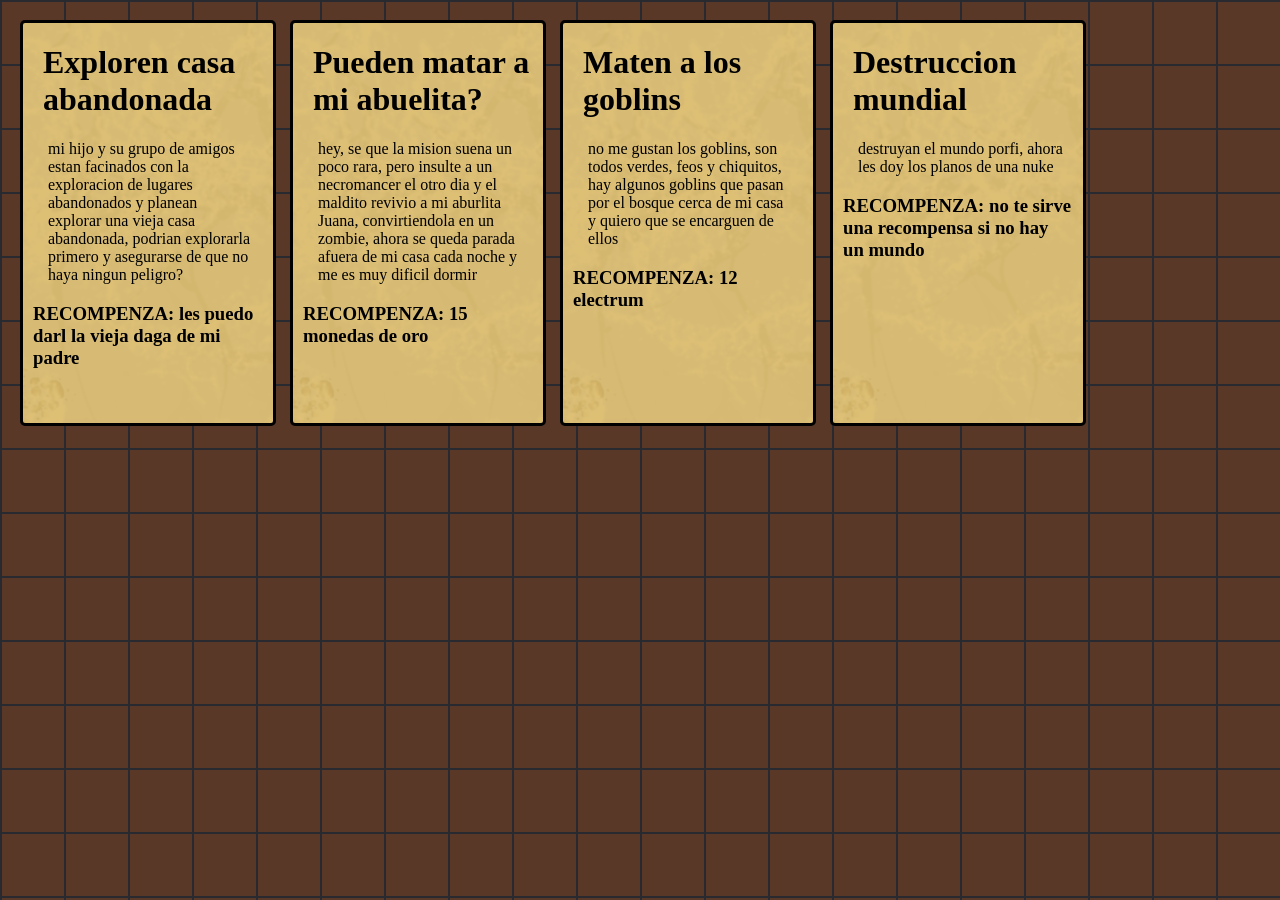
==== index.html @ 37a22b60 "añadi una joke tarjeta" ====
<!DOCTYPE html>
<HTML>
    <head> 
        <!--<meta http-equiv="refresh" content="50"> -->
        <meta charset=utf-8>
        <meta http-equiv='X-UA-Compatible' content='IE-edge'>
        <title>Quest Board</title>
        <meta name='viewport' content='width=device-width, initial-scale=1'>
        <link rel="stylesheet" type="text/css" href="main.css"/>
    </head>
    <body> 
        
        <div id="container">
            <div class="card">
                <h1>Exploren casa abandonada</h1>
                <p>mi hijo y su grupo de amigos estan facinados con la exploracion de lugares abandonados y 
                    planean explorar una vieja casa abandonada, podrian explorarla primero y asegurarse de 
                    que no haya ningun peligro?</p>
                <h3>RECOMPENZA: les puedo darl la vieja daga de mi padre</h3>
            </div>

            <div class="card">
                <h1>Pueden matar a mi abuelita?</h1>
                <p>hey, se que la mision suena un poco rara, pero insulte a un necromancer el otro dia y el maldito
                    revivio a mi aburlita Juana, convirtiendola en un zombie, ahora se queda parada afuera de mi casa cada noche 
                    y me es muy dificil dormir
                </p>
                <h3>RECOMPENZA: 15 monedas de oro</h3>
            </div>
            <div class="card">
                <h1>Maten a los goblins</h1>
                <p>no me gustan los goblins, son todos verdes, feos y chiquitos, hay algunos goblins que pasan
                    por el bosque cerca de mi casa y quiero que se encarguen de ellos
                </p>
                <H3>RECOMPENZA: 12 electrum</H3>
            </div>
            <div class="card">
                <h1>Destruccion mundial</h1>
                <p> destruyan el mundo porfi, ahora les doy los planos de una nuke
                </p>
                <H3>RECOMPENZA: no te sirve una recompensa si no hay un mundo</H3>
            </div>
        </div>
        
    </body>
    <script src='main.js'></script>
</HTML>
---- main.css ----
body{
    padding: 0;
    margin: 0;
  }
  
  #container{
    background-color:#5A3828;
    background-image: linear-gradient(#292a30 .1em, transparent .1em), 
    linear-gradient(90deg, #292a30 .1em, transparent .1em);
    background-size: 4em 4em;
    height: 100vh;
  }
h1{
  margin-left: 20px;
}
p{
  margin-left: 25px;
  margin-right: 20px;
}
h3{
  margin-left: 10px;
  margin-right: 10px
}
  
  #card{
    width: 300px;
    height: 500px;
    background-color: #AFDA9F;
    background-image: url('img/HeroQuest.png');
    border-radius: 5px;
    cursor: pointer;
    position: fixed;
  }
.card{
    border-style: solid;
    border-width: 3px;
    width: 250px;
    height: 400px;
    border-radius: 5px;
    cursor: pointer;
    position: fixed;
}

.card:nth-child(1){
    left: 20px;
    top: 20px;
    background-color: #FFFFFF;
    background-image: url('img/HeroQuest.png');
}

.card:nth-child(2){ 
    left: 290px; /* card.width +20 for every new card to the right*/
    top: 20px;
    background-color: #9FC8DA;
    background-image: url('img/HeroQuest.png');
}
.card:nth-child(3){
    left: 560px;
    top: 20px; /* card.height +20 for every new card downwards*/
    background-color: #FFC8DA;
    background-image: url('img/HeroQuest.png');
}
.card:nth-child(4){
    left: 830px;
    top: 20px; /* card.height +20 for every new card downwards*/
    background-color: #FFC8DA;
    background-image: url('img/HeroQuest.png');
}
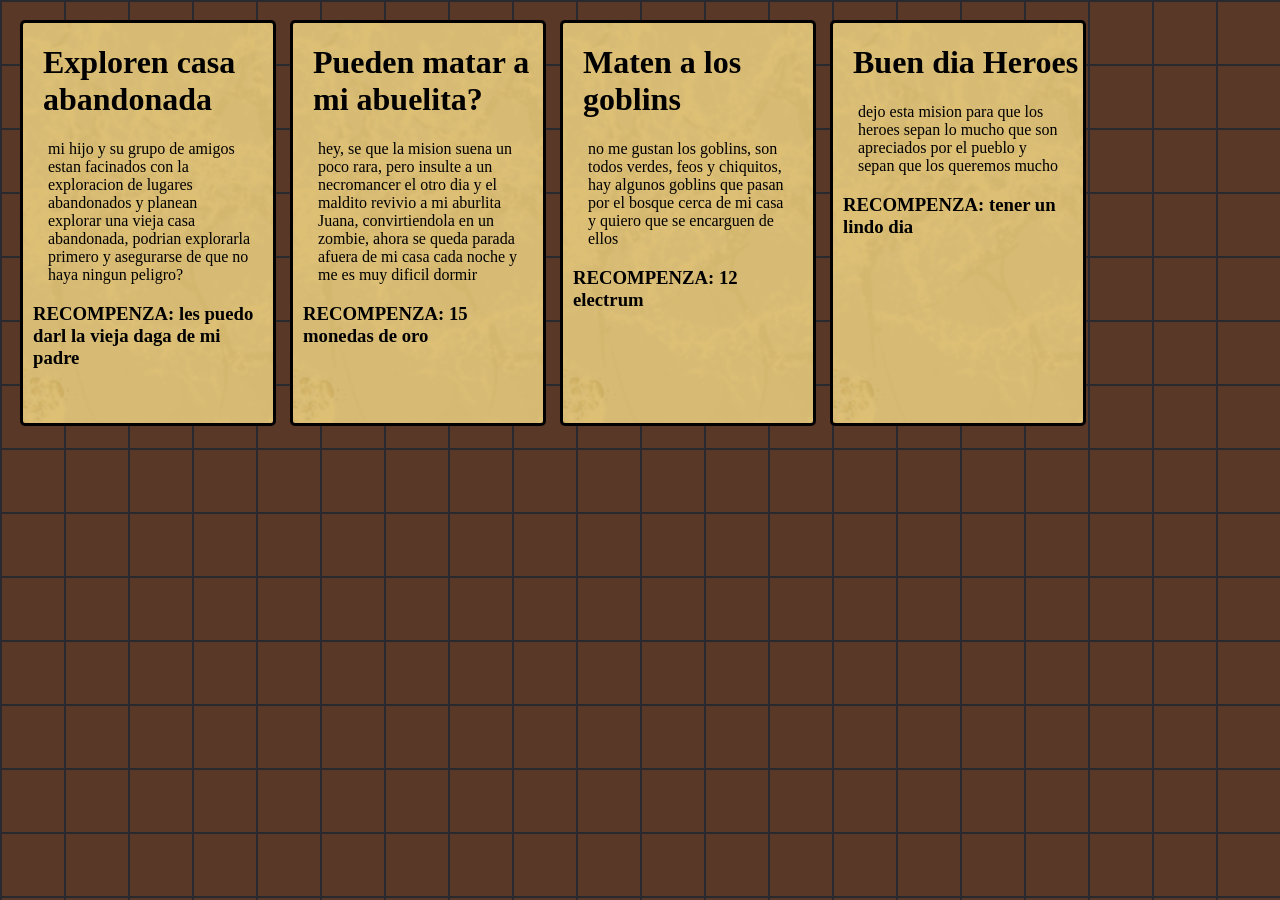
==== commit 397b3e85: "modifique la carta de destruccion mundial a algo positivo" ====
--- a/index.html
+++ b/index.html
@@ -35,10 +35,9 @@
                 <H3>RECOMPENZA: 12 electrum</H3>
             </div>
             <div class="card">
-                <h1>Destruccion mundial</h1>
-                <p> destruyan el mundo porfi, ahora les doy los planos de una nuke
-                </p>
-                <H3>RECOMPENZA: no te sirve una recompensa si no hay un mundo</H3>
+                <h1>Buen dia Heroes</h1>
+                <p> dejo esta mision para que los heroes sepan lo mucho que son apreciados por el pueblo y sepan que los queremos mucho</p>
+                <H3>RECOMPENZA: tener un lindo dia</H3>
             </div>
         </div>
         
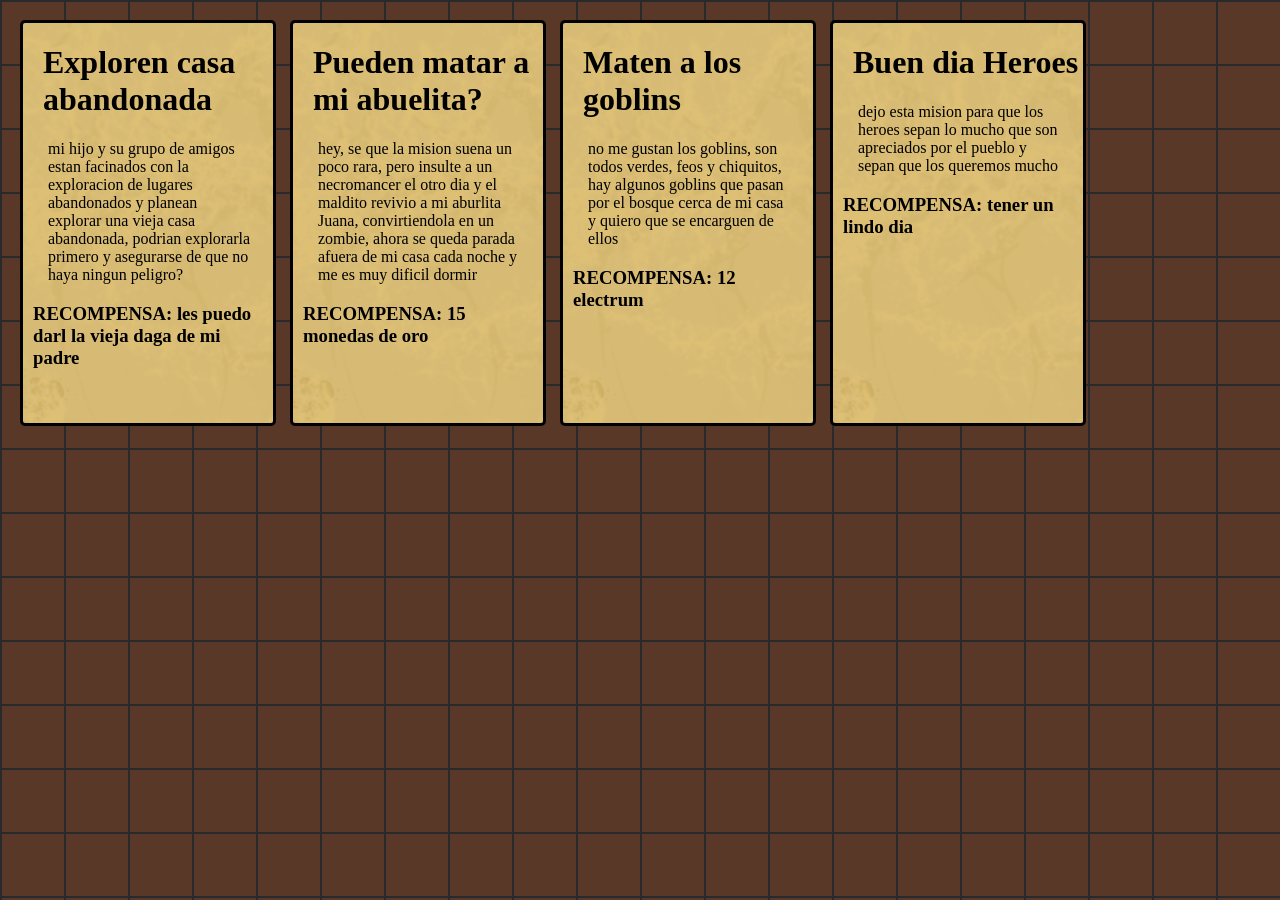
==== commit c6d911f7: "corrgi todos los Recompenza a recompensa" ====
--- a/index.html
+++ b/index.html
@@ -16,7 +16,7 @@
                 <p>mi hijo y su grupo de amigos estan facinados con la exploracion de lugares abandonados y 
                     planean explorar una vieja casa abandonada, podrian explorarla primero y asegurarse de 
                     que no haya ningun peligro?</p>
-                <h3>RECOMPENZA: les puedo darl la vieja daga de mi padre</h3>
+                <h3>RECOMPENSA: les puedo darl la vieja daga de mi padre</h3>
             </div>
 
             <div class="card">
@@ -25,19 +25,19 @@
                     revivio a mi aburlita Juana, convirtiendola en un zombie, ahora se queda parada afuera de mi casa cada noche 
                     y me es muy dificil dormir
                 </p>
-                <h3>RECOMPENZA: 15 monedas de oro</h3>
+                <h3>RECOMPENSA: 15 monedas de oro</h3>
             </div>
             <div class="card">
                 <h1>Maten a los goblins</h1>
                 <p>no me gustan los goblins, son todos verdes, feos y chiquitos, hay algunos goblins que pasan
                     por el bosque cerca de mi casa y quiero que se encarguen de ellos
                 </p>
-                <H3>RECOMPENZA: 12 electrum</H3>
+                <H3>RECOMPENSA: 12 electrum</H3>
             </div>
             <div class="card">
                 <h1>Buen dia Heroes</h1>
                 <p> dejo esta mision para que los heroes sepan lo mucho que son apreciados por el pueblo y sepan que los queremos mucho</p>
-                <H3>RECOMPENZA: tener un lindo dia</H3>
+                <H3>RECOMPENSA: tener un lindo dia</H3>
             </div>
         </div>
         
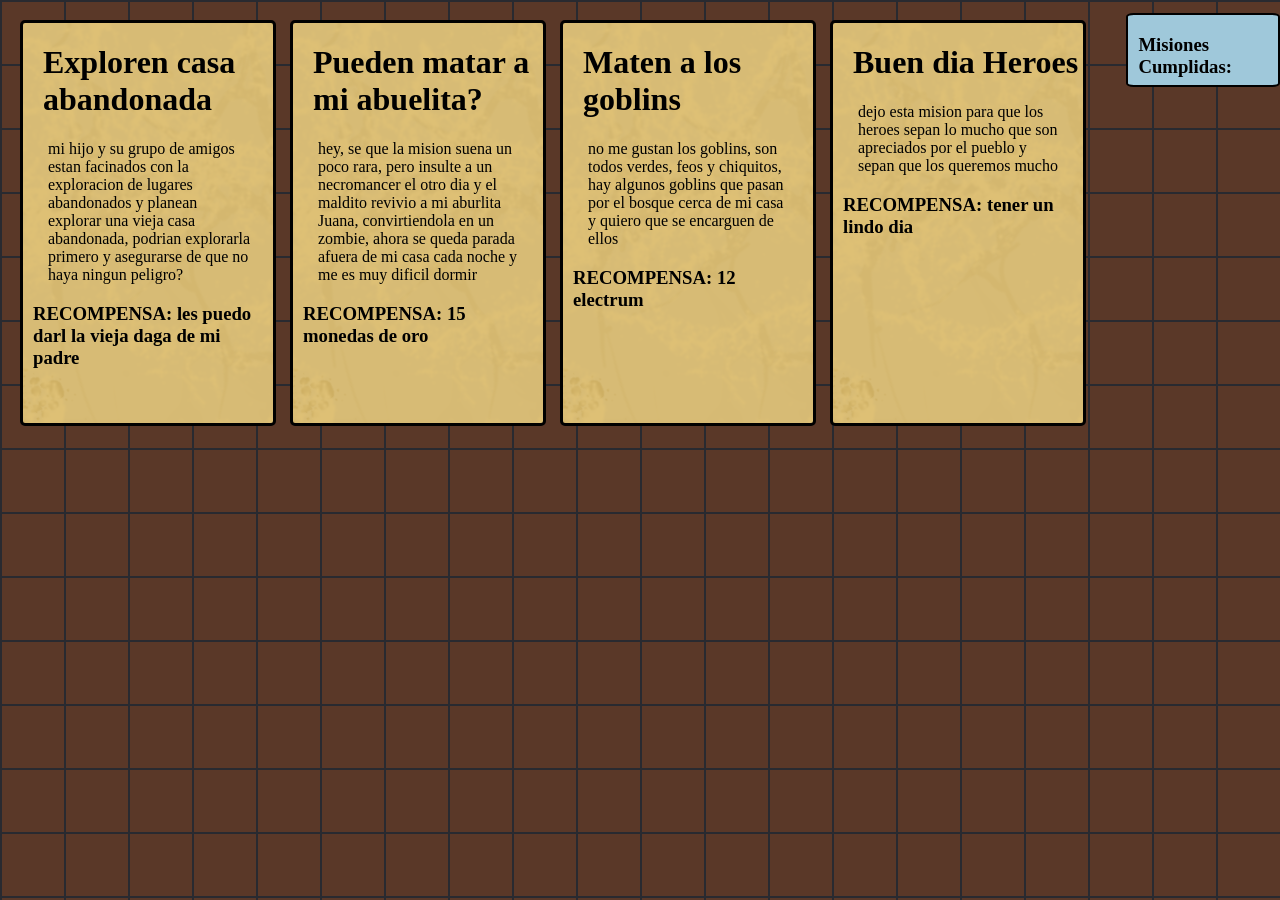
==== commit 680355e9: "añadi una seccion de misiones completadas que crece al pasar el mouse y tiene los datos de algunas m" ====
--- a/index.html
+++ b/index.html
@@ -39,6 +39,16 @@
                 <p> dejo esta mision para que los heroes sepan lo mucho que son apreciados por el pueblo y sepan que los queremos mucho</p>
                 <H3>RECOMPENSA: tener un lindo dia</H3>
             </div>
+            <div class="UI">
+                <H3>Misiones Cumplidas:</H3>
+                <hr>
+                <h4> Salven a mi hijo de la casa fantasma</h4>
+                <p><span style="color: yellow;">[Nombre de grupo Pendiente]</span> <span style="color: red;">Mato</span> un fantasma</p>
+                <p><span style="color: yellow;">[Nombre de grupo Pendiente]</span> Subio de nivel <b>1</b> --> <b>3</b></p>
+                <hr>
+                <h4> Pueden matar a mi abuelita?</h4>
+                <p><span style="color: yellow;">[Nombre de grupo Pendiente]</span> <span style="color: red;">Mato</span> un zombie</p>
+            </div>
         </div>
         
     </body>
--- a/main.css
+++ b/main.css
@@ -16,12 +16,37 @@
 p{
   margin-left: 25px;
   margin-right: 20px;
+  margin-top: 1px;
 }
 h3{
   margin-left: 10px;
   margin-right: 10px
 }
-  
+h4{
+  margin-left: 8px;
+}
+.UI{
+  transition: all 0.2s ease-in-out;
+  overflow: hidden;
+  width: 150px;
+  height: 70px;
+  margin-top: 1%;
+  border-radius: 5%;
+  border-color: 000000;
+  border-width: 2px;
+  border-style: solid;
+  position: fixed;
+  margin-left: 88%;
+  margin-right: 1%;
+  background-color: #9FC8DA;
+}
+.UI:hover{
+  border-color: #FF0000;
+  height: 200px;
+  width: 200px;
+  margin-left: 85%;
+  overflow-y: scroll;
+}
   #card{
     width: 300px;
     height: 500px;
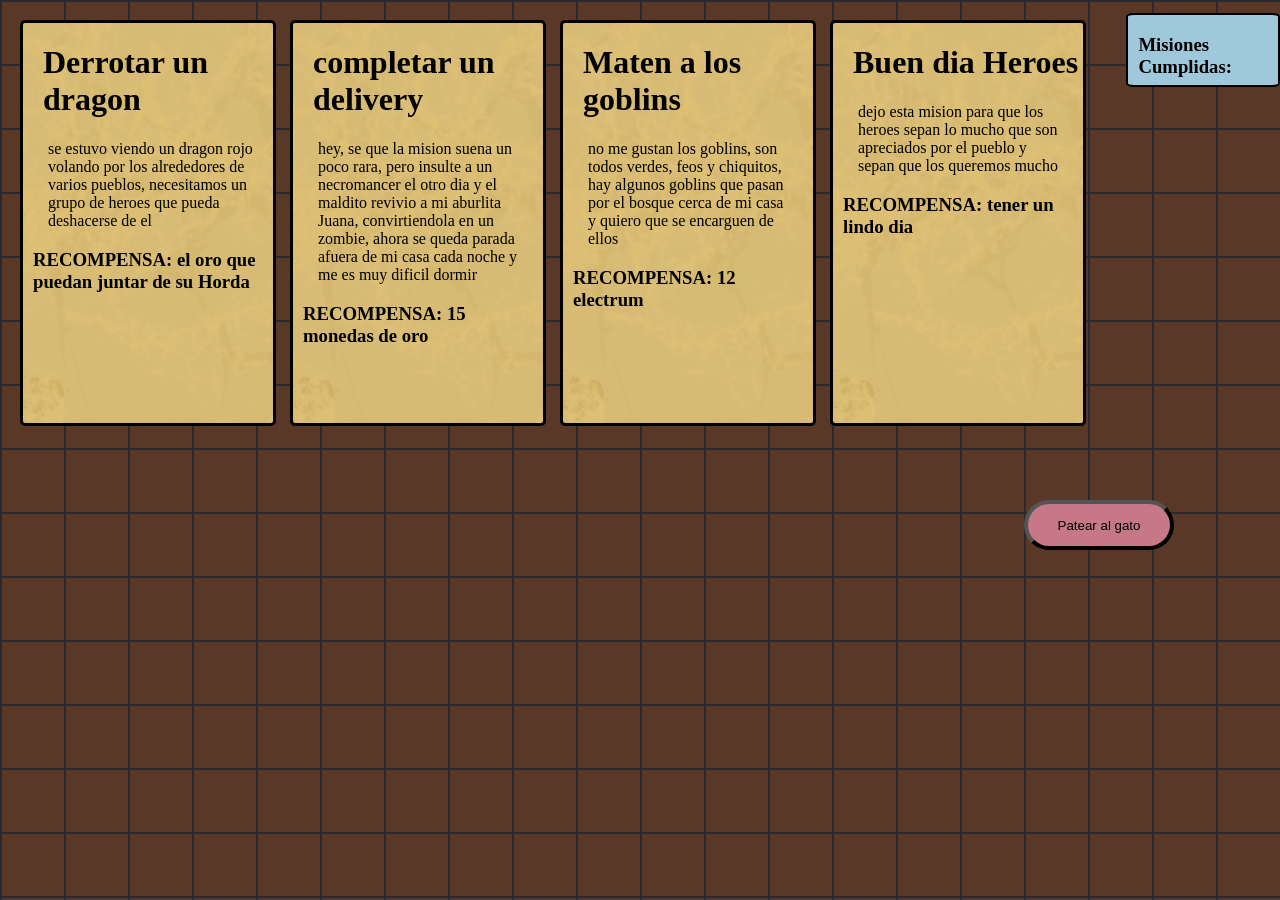
==== commit 276344d5: "hice muchas modificaciones de apariencia en el css y añadi un boton de patear gato que solo hace un " ====
--- a/index.html
+++ b/index.html
@@ -12,15 +12,15 @@
         
         <div id="container">
             <div class="card">
-                <h1>Exploren casa abandonada</h1>
-                <p>mi hijo y su grupo de amigos estan facinados con la exploracion de lugares abandonados y 
-                    planean explorar una vieja casa abandonada, podrian explorarla primero y asegurarse de 
-                    que no haya ningun peligro?</p>
-                <h3>RECOMPENSA: les puedo darl la vieja daga de mi padre</h3>
+                <h1>Derrotar un dragon</h1>
+                <p>se estuvo viendo un dragon rojo volando por los alrededores de varios pueblos, necesitamos un grupo de heroes 
+                    que pueda deshacerse de el 
+                </p>
+                <h3>RECOMPENSA: el oro que puedan juntar de su Horda</h3>
             </div>
 
             <div class="card">
-                <h1>Pueden matar a mi abuelita?</h1>
+                <h1>completar un delivery</h1>
                 <p>hey, se que la mision suena un poco rara, pero insulte a un necromancer el otro dia y el maldito
                     revivio a mi aburlita Juana, convirtiendola en un zombie, ahora se queda parada afuera de mi casa cada noche 
                     y me es muy dificil dormir
@@ -43,12 +43,17 @@
                 <H3>Misiones Cumplidas:</H3>
                 <hr>
                 <h4> Salven a mi hijo de la casa fantasma</h4>
-                <p><span style="color: yellow;">[Nombre de grupo Pendiente]</span> <span style="color: red;">Mato</span> un fantasma</p>
-                <p><span style="color: yellow;">[Nombre de grupo Pendiente]</span> Subio de nivel <b>1</b> --> <b>3</b></p>
+                <p><span style="color: yellow;">Pack of the wind</span> <span style="color: red;">Mato</span> un fantasma</p>
+                <p><span style="color: yellow;">Pack of the wind</span> Subio de nivel <b>1</b> --> <b>3</b></p>
                 <hr>
                 <h4> Pueden matar a mi abuelita?</h4>
-                <p><span style="color: yellow;">[Nombre de grupo Pendiente]</span> <span style="color: red;">Mato</span> un zombie</p>
+                <p><span style="color: yellow;">Pack of the wind</span> <span style="color: red;">Mato</span> dos zombies</p>
             </div>
+            <button id="KickCat" onclick="audio.play();">Patear al gato</button>
+
+            <script>
+                const audio = new Audio("Audios/CatHurt.mp3");
+            </script>
         </div>
         
     </body>
--- a/main.css
+++ b/main.css
@@ -12,18 +12,22 @@
   }
 h1{
   margin-left: 20px;
+  user-select: none;
 }
 p{
   margin-left: 25px;
   margin-right: 20px;
   margin-top: 1px;
+  user-select: none;
 }
 h3{
   margin-left: 10px;
-  margin-right: 10px
+  margin-right: 10px;
+  user-select: none;
 }
 h4{
   margin-left: 8px;
+  user-select: none;
 }
 .UI{
   transition: all 0.2s ease-in-out;
@@ -41,7 +45,6 @@
   background-color: #9FC8DA;
 }
 .UI:hover{
-  border-color: #FF0000;
   height: 200px;
   width: 200px;
   margin-left: 85%;
@@ -52,6 +55,7 @@
     height: 500px;
     background-color: #AFDA9F;
     background-image: url('img/HeroQuest.png');
+    background-size: cover;
     border-radius: 5px;
     cursor: pointer;
     position: fixed;
@@ -65,6 +69,31 @@
     cursor: pointer;
     position: fixed;
 }
+.card:hover{
+    border-color:grey;
+    border-width: 4px;
+    z-index: 1;
+}
+
+.card::after {
+    content: "";
+    position: absolute;
+    left: -4px;
+    right: -4px;
+    top: 100%;
+    height: 0;
+    background: rgb(158, 212, 228);
+    transition: height 0.2s ease;
+    overflow-y: hidden;
+}
+
+.card:hover::after {
+    margin-top: 1px;
+    border-style: solid;
+    border-color: grey;
+    border-width: 4px;
+    height: 40px;
+}
 
 .card:nth-child(1){
     left: 20px;
@@ -72,12 +101,17 @@
     background-color: #FFFFFF;
     background-image: url('img/HeroQuest.png');
 }
-
+.card:nth-child(1):hover::after {
+    content: "Aceptada por: LOS HEROES LEGENDARIOS";
+}
 .card:nth-child(2){ 
     left: 290px; /* card.width +20 for every new card to the right*/
     top: 20px;
     background-color: #9FC8DA;
     background-image: url('img/HeroQuest.png');
+}
+.card:nth-child(2):hover::after {
+    content: "Aceptada por:";
 }
 .card:nth-child(3){
     left: 560px;
@@ -85,9 +119,25 @@
     background-color: #FFC8DA;
     background-image: url('img/HeroQuest.png');
 }
+.card:nth-child(3):hover::after {
+    content: "Aceptada por:";
+}
 .card:nth-child(4){
     left: 830px;
     top: 20px; /* card.height +20 for every new card downwards*/
     background-color: #FFC8DA;
     background-image: url('img/HeroQuest.png');
+}
+.card:nth-child(4):hover::after {
+    content: "Aceptada por:";
+}
+
+#KickCat{
+  margin-top: 500px;
+  margin-left: 80%;
+ width:150px;
+ height: 50px;
+ border-width: 4px;
+ border-radius: 35px;
+ background-color: rgb(198, 120, 135);
 }
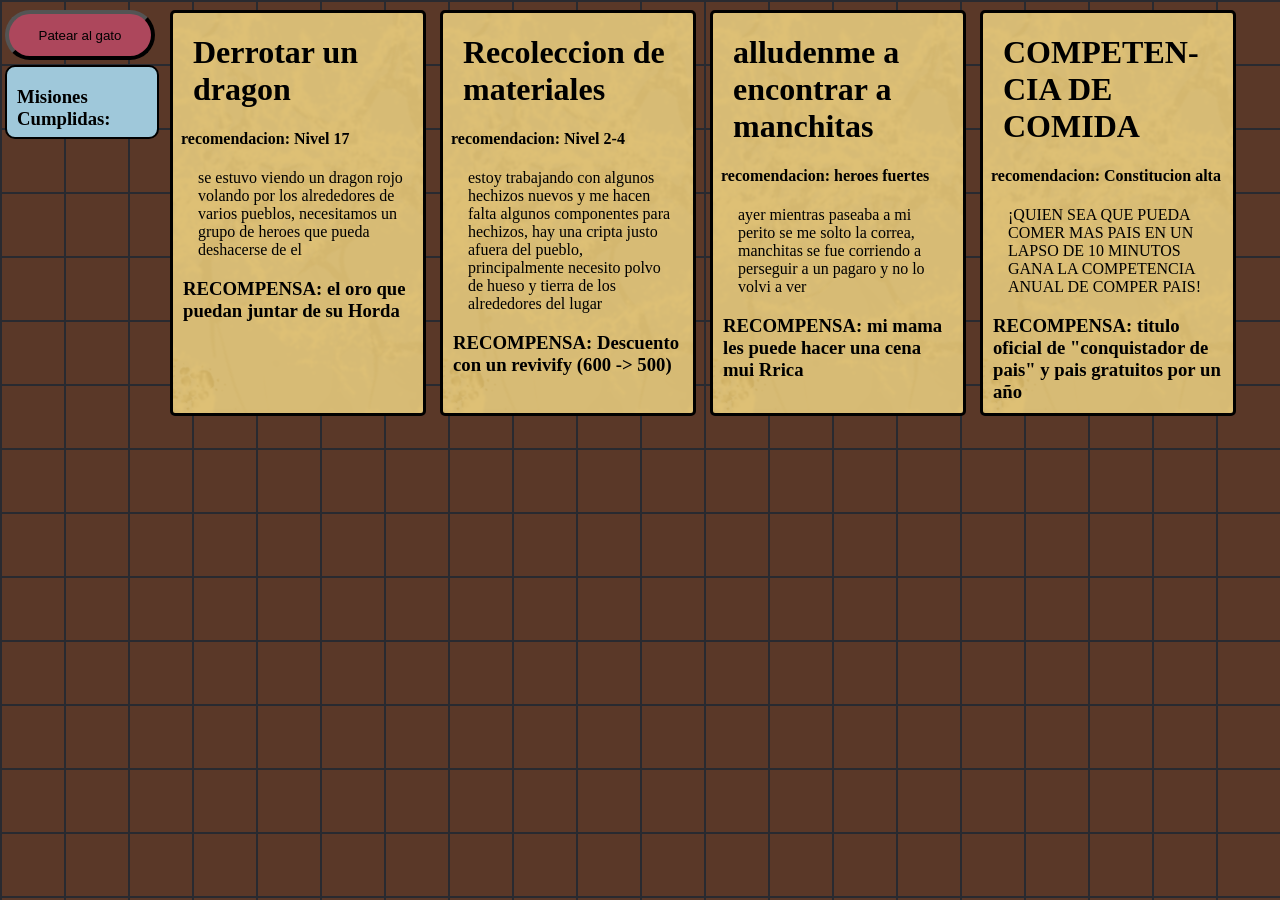
==== commit 243ddfb9: "preparaciones para la sesion 2" ====
--- a/index.html
+++ b/index.html
@@ -9,36 +9,57 @@
         <link rel="stylesheet" type="text/css" href="main.css"/>
     </head>
     <body> 
+        <!--
+            <div id="lockScreen">
+                <form>
+                    <select id="Players" name="Player">
+                        <option value="DM">--Nombre del Heroe--</option>
+                        <option value="Tomy">Arru</option>
+                        <option value="Toto">Karla</option>
+                        <option value="Mech">Assifa</option>
+                    </select>
+                    <button id="lockBTN">done</button>
+                </form>
+                
+            </div>
+            -->
         
         <div id="container">
+<!--ooooooooooooooooooooooooooooooooooooooooooooooooooooooooooooooooooooooooooooooooooooooooooooooooooooooooooooooooooooooooo-->
             <div class="card">
                 <h1>Derrotar un dragon</h1>
+                <h4>recomendacion: Nivel 17</h4>
                 <p>se estuvo viendo un dragon rojo volando por los alrededores de varios pueblos, necesitamos un grupo de heroes 
                     que pueda deshacerse de el 
                 </p>
                 <h3>RECOMPENSA: el oro que puedan juntar de su Horda</h3>
             </div>
-
-            <div class="card">
-                <h1>completar un delivery</h1>
-                <p>hey, se que la mision suena un poco rara, pero insulte a un necromancer el otro dia y el maldito
-                    revivio a mi aburlita Juana, convirtiendola en un zombie, ahora se queda parada afuera de mi casa cada noche 
-                    y me es muy dificil dormir
-                </p>
-                <h3>RECOMPENSA: 15 monedas de oro</h3>
-            </div>
-            <div class="card">
-                <h1>Maten a los goblins</h1>
-                <p>no me gustan los goblins, son todos verdes, feos y chiquitos, hay algunos goblins que pasan
-                    por el bosque cerca de mi casa y quiero que se encarguen de ellos
-                </p>
-                <H3>RECOMPENSA: 12 electrum</H3>
-            </div>
-            <div class="card">
-                <h1>Buen dia Heroes</h1>
-                <p> dejo esta mision para que los heroes sepan lo mucho que son apreciados por el pueblo y sepan que los queremos mucho</p>
-                <H3>RECOMPENSA: tener un lindo dia</H3>
-            </div>
+<!--ooooooooooooooooooooooooooooooooooooooooooooooooooooooooooooooooooooooooooooooooooooooooooooooooooooooooooooooooooooooooo-->
+<div class="card">
+    <h1>Recoleccion de materiales</h1>
+    <h4>recomendacion: Nivel 2-4</h4>
+    <p>estoy trabajando con algunos hechizos nuevos y me hacen falta algunos componentes para hechizos, hay una cripta
+        justo afuera del pueblo, principalmente necesito polvo de hueso y tierra de los alrededores del lugar
+    </p>
+    <h3>RECOMPENSA: Descuento con un revivify (600 -> 500)</h3>
+</div>
+<!--ooooooooooooooooooooooooooooooooooooooooooooooooooooooooooooooooooooooooooooooooooooooooooooooooooooooooooooooooooooooooo-->
+<div class="card">
+    <h1>alludenme a encontrar a manchitas</h1>
+    <h4>recomendacion: heroes fuertes</h4>
+    <p>ayer mientras paseaba a mi perito se me solto la correa, manchitas se fue corriendo a perseguir a un pagaro
+        y no lo volvi a ver
+    </p>
+    <H3>RECOMPENSA: mi mama les puede hacer una cena mui Rrica</H3>
+</div>
+<!--ooooooooooooooooooooooooooooooooooooooooooooooooooooooooooooooooooooooooooooooooooooooooooooooooooooooooooooooooooooooooo-->
+<div class="card">
+    <h1>COMPETEN- CIA DE COMIDA</h1>
+    <h4>recomendacion: Constitucion alta</h4>
+    <p>¡QUIEN SEA QUE PUEDA COMER MAS PAIS EN UN LAPSO DE 10 MINUTOS GANA LA COMPETENCIA ANUAL DE COMPER PAIS!</p>
+    <H3>RECOMPENSA: titulo oficial de "conquistador de pais" y pais gratuitos por un año</H3>
+</div>
+<!--ooooooooooooooooooooooooooooooooooooooooooooooooooooooooooooooooooooooooooooooooooooooooooooooooooooooooooooooooooooooooo-->
             <div class="UI">
                 <H3>Misiones Cumplidas:</H3>
                 <hr>
@@ -49,11 +70,7 @@
                 <h4> Pueden matar a mi abuelita?</h4>
                 <p><span style="color: yellow;">Pack of the wind</span> <span style="color: red;">Mato</span> dos zombies</p>
             </div>
-            <button id="KickCat" onclick="audio.play();">Patear al gato</button>
-
-            <script>
-                const audio = new Audio("Audios/CatHurt.mp3");
-            </script>
+            <button id="KickCat">Patear al gato</button>
         </div>
         
     </body>
--- a/main.css
+++ b/main.css
@@ -4,14 +4,57 @@
   }
   
   #container{
-    background-color:#5A3828;
-    background-image: linear-gradient(#292a30 .1em, transparent .1em), 
-    linear-gradient(90deg, #292a30 .1em, transparent .1em);
-    background-size: 4em 4em;
-    height: 100vh;
-  }
+      background-image: linear-gradient(#292a30 .1em, transparent .1em), 
+      linear-gradient(90deg, #292a30 .1em, transparent .1em);
+      background-size: 4em 4em;
+      height: 100vh;
+      background-color:#5A3828;
+    }
+/*------------------------------------------------------------------------------------------------------------
+    #lockScreen {
+        position: fixed;
+        transition: transform 0.5s ease;
+        top: 0;
+        left: 0;
+        width: 100vw;
+        height: 100vh;
+    background-image: url(img/LockScreen.jpg);
+    background-size: cover;
+    z-index: 999999;
+    display: flex;
+    justify-content: center;
+    align-items: center;
+}
+#lockScreen.hidden {
+    transform: translateY(-100vh);
+}
+------------------------------------------------------------------------------------------------------------    */
+select{
+    width: 16vw;
+    height: 5vh;
+    border-radius: 5px;
+    border-width: 3px;
+    background-color: yellow;
+    border-color: #292a30;
+}
+option{
+    background-color: rgb(62, 144, 192);
+    border-radius: 5px;
+    border-width: 3px;
+    border-color: #292a30;
+    top:1px
+}
+#lockBTN{
+    width: 3vw;
+    height: 5vh;
+    border-radius: 5px;
+    border-width: 3px;
+    background-color: yellow;
+    border-color: #292a30;
+}
 h1{
   margin-left: 20px;
+  margin-right: 1px;
   user-select: none;
 }
 p{
@@ -34,47 +77,51 @@
   overflow: hidden;
   width: 150px;
   height: 70px;
-  margin-top: 1%;
-  border-radius: 5%;
+  border-radius: 10px;
   border-color: 000000;
   border-width: 2px;
   border-style: solid;
   position: fixed;
-  margin-left: 88%;
-  margin-right: 1%;
+  margin-left: 5px;
+  margin-top:65px;
   background-color: #9FC8DA;
 }
 .UI:hover{
-  height: 200px;
-  width: 200px;
-  margin-left: 85%;
+  height: 300px;
+  width: 160px;
+  margin-left: 5px;
   overflow-y: scroll;
 }
-  #card{
-    width: 300px;
-    height: 500px;
-    background-color: #AFDA9F;
-    background-image: url('img/HeroQuest.png');
-    background-size: cover;
+.card{
+    border-style: solid;
+    border-width: 3px;
+    width: 250px;
+    height: 400px;
+    top: 10px;
     border-radius: 5px;
     cursor: pointer;
     position: fixed;
-  }
-.card{
-    border-style: solid;
-    border-width: 3px;
-    width: 250px;
-    height: 400px;
-    border-radius: 5px;
-    cursor: pointer;
-    position: fixed;
+    background-image: url('img/HeroQuest.png');
 }
 .card:hover{
     border-color:grey;
     border-width: 4px;
     z-index: 1;
 }
-
+::-webkit-scrollbar{
+  width: 3px;
+  margin-block: .5em;
+}
+::-webkit-scrollbar-track{
+
+  background-color: rgb(111, 133, 255);
+  border-radius: 10px;
+  margin-block:.5em ;
+}
+::-webkit-scrollbar-thumb{
+  background-color: rgb(0, 38, 255);
+  border-radius: 10px;
+}
 .card::after {
     content: "";
     position: absolute;
@@ -85,8 +132,9 @@
     background: rgb(158, 212, 228);
     transition: height 0.2s ease;
     overflow-y: hidden;
-}
-
+    
+}
+ 
 .card:hover::after {
     margin-top: 1px;
     border-style: solid;
@@ -96,48 +144,71 @@
 }
 
 .card:nth-child(1){
-    left: 20px;
-    top: 20px;
-    background-color: #FFFFFF;
-    background-image: url('img/HeroQuest.png');
+    left: 170px;
 }
 .card:nth-child(1):hover::after {
     content: "Aceptada por: LOS HEROES LEGENDARIOS";
+    background: rgb(176, 174, 70);
 }
 .card:nth-child(2){ 
-    left: 290px; /* card.width +20 for every new card to the right*/
-    top: 20px;
-    background-color: #9FC8DA;
-    background-image: url('img/HeroQuest.png');
+    left: 440px;
 }
 .card:nth-child(2):hover::after {
     content: "Aceptada por:";
 }
 .card:nth-child(3){
-    left: 560px;
-    top: 20px; /* card.height +20 for every new card downwards*/
-    background-color: #FFC8DA;
-    background-image: url('img/HeroQuest.png');
+    left: 710px;
 }
 .card:nth-child(3):hover::after {
     content: "Aceptada por:";
 }
 .card:nth-child(4){
-    left: 830px;
-    top: 20px; /* card.height +20 for every new card downwards*/
-    background-color: #FFC8DA;
-    background-image: url('img/HeroQuest.png');
+    left: 980px;
 }
 .card:nth-child(4):hover::after {
-    content: "Aceptada por:";
-}
+    content: "¡TODOS SON BIENVENIDOS!";
+    background: rgb(105, 221, 82);
+}
+.card:nth-child(5){
+    left: 230px;
+    top:220px;
+}
+.card:nth-child(5):hover::after {
+    content: "Aceptada por:";
+}
+.card:nth-child(6){
+    left: 500px;
+    top:220px;
+}
+.card:nth-child(6):hover::after {
+    content: "Aceptada por:";
+}
+.card:nth-child(7){
+    left: 770px;
+    top:220px;
+}
+.card:nth-child(7):hover::after {
+    content: "Aceptada por:";
+}
+.card:nth-child(8){
+    left: 1040px;
+    top:220px;
+}
+.card:nth-child(8):hover::after {
+    content: "Aceptada por:";
+}
+
 
 #KickCat{
-  margin-top: 500px;
-  margin-left: 80%;
+ margin-top: 10px;
+ margin-left: 5px;
  width:150px;
  height: 50px;
  border-width: 4px;
  border-radius: 35px;
- background-color: rgb(198, 120, 135);
+ background-color: rgb(173, 71, 92);
+}
+#KickCat:hover{
+ background-color: rgb(197, 20, 55);
+ border-width: 5px;
 }
